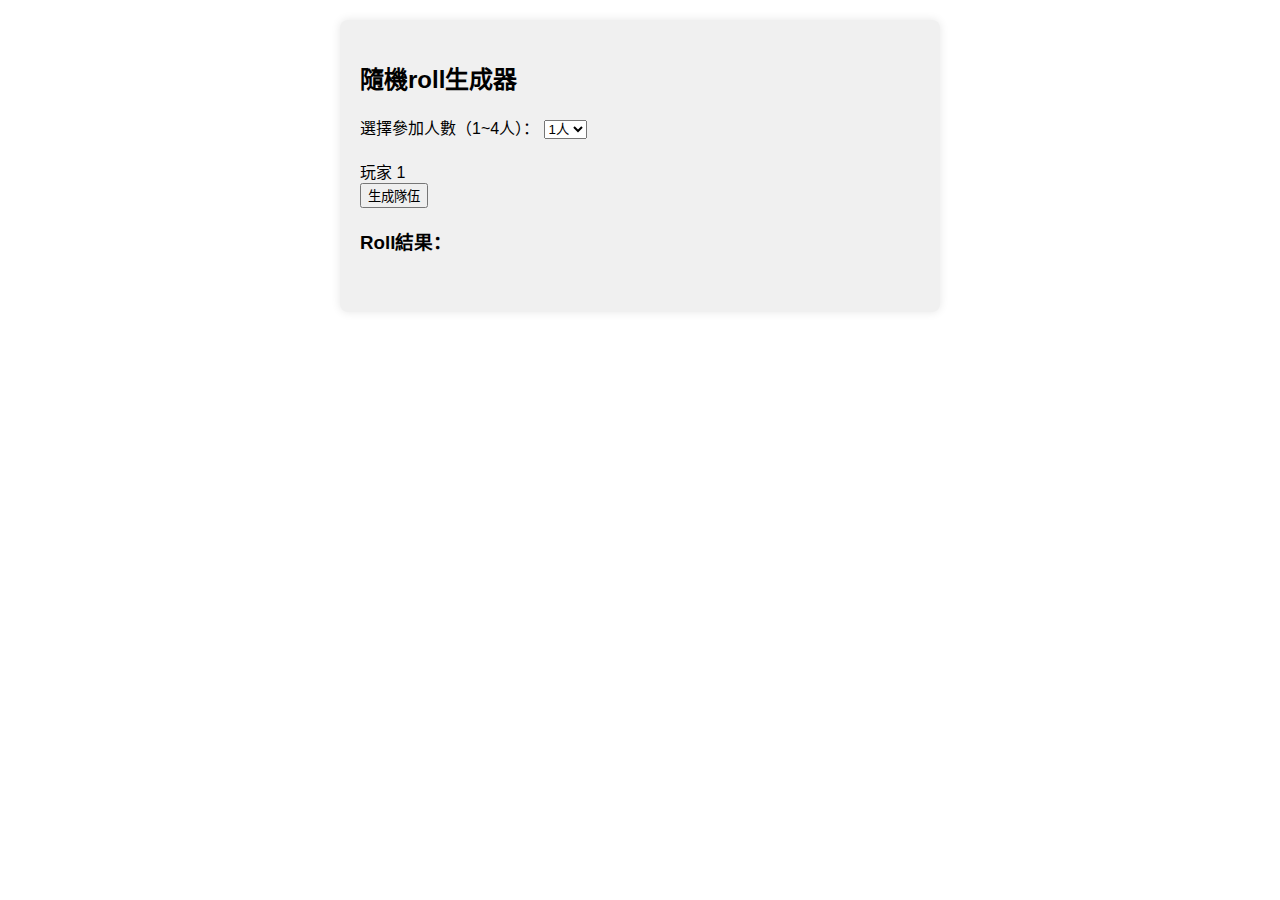
==== index.html @ 423799f7 "更新內部顯示" ====
<!DOCTYPE html>
<html lang="zh-CN">
<head>
    <meta charset="UTF-8">
    <title>隨機roll生成器</title>
    <style>
        body {
            font-family: Arial, sans-serif;
            max-width: 600px;
            margin: 0 auto;
            padding: 20px;
        }
        .container {
            background-color: #f0f0f0;
            padding: 20px;
            border-radius: 8px;
            box-shadow: 0 0 10px rgba(0,0,0,0.1);
        }
        .players-section, .results-section {
            margin-bottom: 20px;
        }
        table {
            width: 100%;
            border-collapse: collapse;
        }
        th, td {
            padding: 8px;
            text-align: left;
            border-bottom: 1px solid #ddd;
        }
    </style>
</head>
<body>
    <div class="container">
        <h2>隨機roll生成器</h2>

        <div class="players-section" id="playerCounts">
            <label for="playerCount" >選擇參加人數（1~4人）：</label>
            <select id="playerCount" onchange="updatePlayers()">
                <option value="1">1人</option>
                <option value="2">2人</option>
                <option value="3">3人</option>
                <option value="4">4人</option>
            </select>
        </div>

        <form id="selectionForm" onsubmit="return handleSubmit(event)">
            <!-- 表單欄位會動態生成 -->
            <div id="playerInputs"></div>
            <button type="submit">生成隊伍</button>
        </form>

        <div class="results-section">
            <h3>Roll結果：</h3>
            <table id="resultsTable">
                <!-- 結果會動態添加到此表格中 -->
            </table>
        </div>
    </div>

    <script>
        // 武器列表
        const weapons = ["大劍", "雙刀", "片手劍", "太刀", "大槌", "長槍", "銃槍", "斬擊斧", "充能斧", "狩獵笛", "操蟲棍", "輕弩", "重弩", "弓"];

        // 魔物列表
        const monsters = ['纏蛙', '炎尾龍', '刺花蜘蛛', '桃毛獸王', '沙海龍', '闢兽', '波衣龍', '沼噴龍', '煌雷龍', '影蜘蛛', '風鋏龍', '赫猿獸', '獄焰鱆', '護闢獸', '護火龍', '凍峰龍', '兇爪龍', '暗器鱆', '護鎖刃龍', '白熾龍', '怪鳥', '刺花蜘蛛', '狩猎犬'];

        // 人數選擇改變時更新表單
        function updatePlayers() {
            const playerCount = parseInt(document.getElementById('playerCount').value);
            const inputsContainer = document.getElementById('playerInputs');
            inputsContainer.innerHTML = '';

            for (let i = 1; i <= playerCount; i++) {
                const input = document.createElement('div');
                input.id = `player${i}`
                const player = document.createTextNode(`玩家 ${i}`);
                input.appendChild(player)
                inputsContainer.appendChild(input);
            }
        }

        // 表單提交處理
        function handleSubmit(event) {
            event.preventDefault();

            const playerCount = parseInt(document.getElementById('playerCount').value);
            const players = [];

            for (let i = 1; i <= playerCount; i++) {
                const playerName = document.getElementById(`player${i}`).value;

                players.push(playerName);
            }

            // 生成結果
            const results = generateResults(players);

            // 顯示結果
            displayResults(results);

            // 隱藏表單
            document.getElementById('selectionForm').style.display = 'none';
            document.getElementById("playerCounts").hidden = true;

            return false;
        }

        // 生成隨機武器和魔物
        function generateResults(players) {
            const results = [];

            players.forEach((player, index) => {
                const weaponIndex = Math.floor(Math.random() * weapons.length);
                const monsterIndex = Math.floor(Math.random() * monsters.length);

                results.push({
                    player: `玩家 ${index + 1}`,
                    weapon: weapons[weaponIndex],
                });
            });

            // 加上魔物
            const monsterResult = {
                monster: monsters[Math.floor(Math.random() * monsters.length)]
            };

            return [...results, monsterResult];
        }

        function reappear(event) {
            document.getElementById('selectionForm').style.display = 'block';
            document.getElementById("playerCounts").hidden = false;
            document.getElementById('resultsTable').innerHTML = '';
        }

        // 顯示結果到表格中
        function displayResults(results) {
            const tableBody = document.getElementById('resultsTable');
            tableBody.innerHTML = '';

            results.forEach(item => {
                if ('monster' in item) {
                    const row = document.createElement('tr');
                    row.innerHTML = `
                        <td colspan="2">狩獵目標: ${item.monster}</td>
                    `;
                    tableBody.appendChild(row);
                } else {
                    const row = document.createElement('tr');
                    row.innerHTML = `
                        <td>${item.player}</td>
                        <td>武器：${item.weapon}</td>
                    `;
                    tableBody.appendChild(row);
                }
            });
            const regen = document.createElement('tr');
            regen.innerHTML = "<input type='button' value='重新生成' onclick='reappear()'></input>";
            tableBody.appendChild(regen)
        }

        // 初始載入時更新表單
        updatePlayers();
    </script>
</body>
</html>
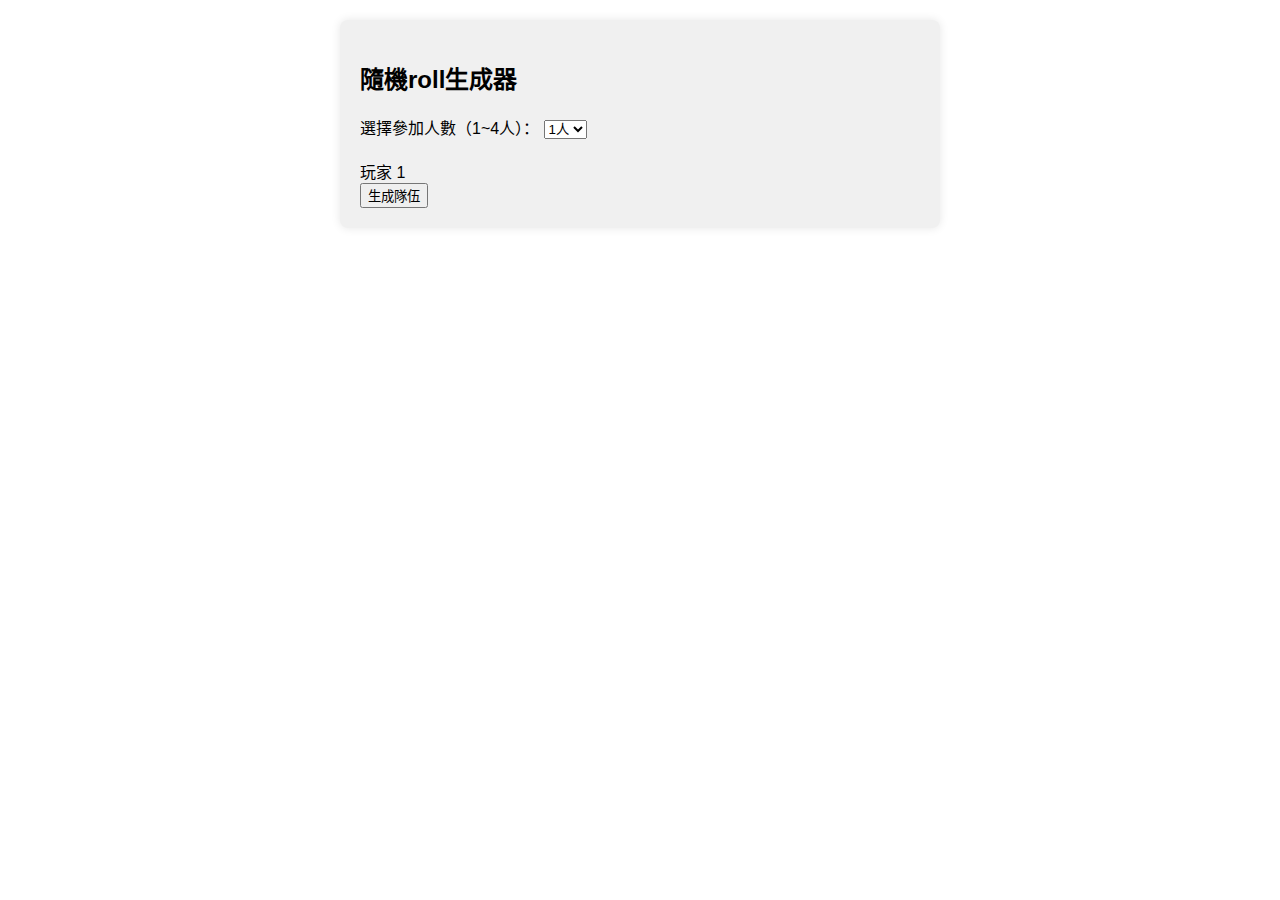
==== commit c4045289: "增加重選功能與更改人數功能" ====
--- a/index.html
+++ b/index.html
@@ -50,7 +50,7 @@
             <button type="submit">生成隊伍</button>
         </form>
 
-        <div class="results-section">
+        <div id="results-sections" class="results-section">
             <h3>Roll結果：</h3>
             <table id="resultsTable">
                 <!-- 結果會動態添加到此表格中 -->
@@ -63,14 +63,14 @@
         const weapons = ["大劍", "雙刀", "片手劍", "太刀", "大槌", "長槍", "銃槍", "斬擊斧", "充能斧", "狩獵笛", "操蟲棍", "輕弩", "重弩", "弓"];
 
         // 魔物列表
-        const monsters = ['纏蛙', '炎尾龍', '刺花蜘蛛', '桃毛獸王', '沙海龍', '闢兽', '波衣龍', '沼噴龍', '煌雷龍', '影蜘蛛', '風鋏龍', '赫猿獸', '獄焰鱆', '護闢獸', '護火龍', '凍峰龍', '兇爪龍', '暗器鱆', '護鎖刃龍', '白熾龍', '怪鳥', '刺花蜘蛛', '狩猎犬'];
+        const monsters = ['纏蛙', '炎尾龍', '刺花蜘蛛', '桃毛獸王', '沙海龍', '闢獸', '波衣龍', '沼噴龍', '煌雷龍', '影蜘蛛', '風鋏龍', '赫猿獸', '獄焰鱆', '護闢獸', '護火龍', '凍峰龍', '兇爪龍', '暗器鱆', '護鎖刃龍', '白熾龍', '怪鳥', '毒怪鳥', '雌火龍', '護雷顎龍', '火龍', '鎧龍', '雪獅子王', '黑蝕龍', '鎖刃龍','泡狐龍'];
 
         // 人數選擇改變時更新表單
         function updatePlayers() {
             const playerCount = parseInt(document.getElementById('playerCount').value);
             const inputsContainer = document.getElementById('playerInputs');
             inputsContainer.innerHTML = '';
-
+            document.getElementById('results-sections').style.display = 'none';
             for (let i = 1; i <= playerCount; i++) {
                 const input = document.createElement('div');
                 input.id = `player${i}`
@@ -83,7 +83,7 @@
         // 表單提交處理
         function handleSubmit(event) {
             event.preventDefault();
-
+            document.getElementById('results-sections').style.display = 'block'
             const playerCount = parseInt(document.getElementById('playerCount').value);
             const players = [];
 
@@ -130,6 +130,7 @@
 
         function reappear(event) {
             document.getElementById('selectionForm').style.display = 'block';
+            document.getElementById('results-sections').style.display = 'none'
             document.getElementById("playerCounts").hidden = false;
             document.getElementById('resultsTable').innerHTML = '';
         }
@@ -156,7 +157,11 @@
                 }
             });
             const regen = document.createElement('tr');
-            regen.innerHTML = "<input type='button' value='重新生成' onclick='reappear()'></input>";
+            regen.innerHTML = `
+                    <td colspan='2'><input type='button' value='新的任務' onclick='handleSubmit(event)'></input></td>
+                    <td colspan='2'><input type='button' value='重選人數' onclick='reappear()'></input></td>
+                    `;
+
             tableBody.appendChild(regen)
         }
 
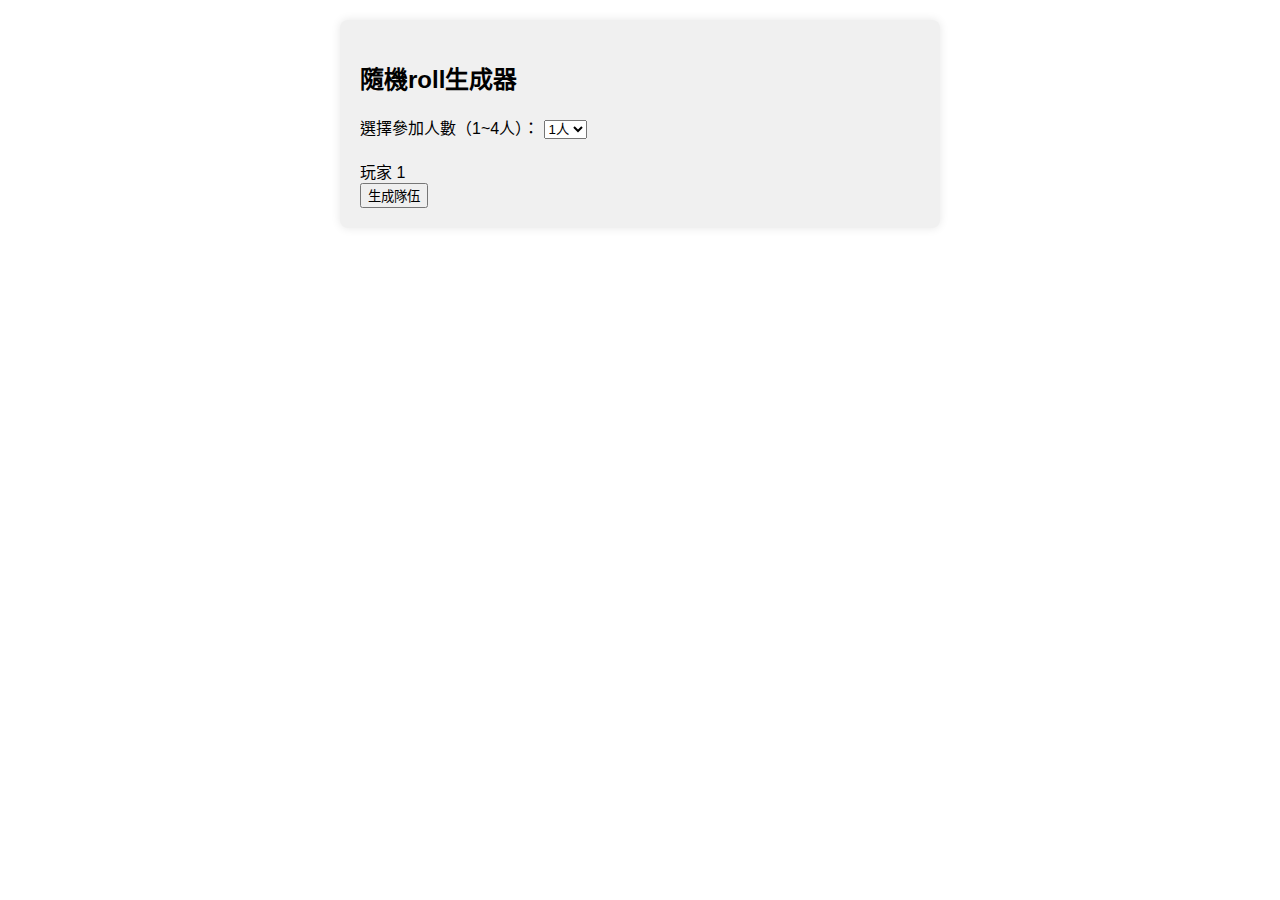
==== commit 5eac3b50: "修改index.html的語系" ====
--- a/index.html
+++ b/index.html
@@ -1,5 +1,5 @@
 <!DOCTYPE html>
-<html lang="zh-CN">
+<html lang="zh-TW">
 <head>
     <meta charset="UTF-8">
     <title>隨機roll生成器</title>
@@ -169,4 +169,4 @@
         updatePlayers();
     </script>
 </body>
-</html>+</html>
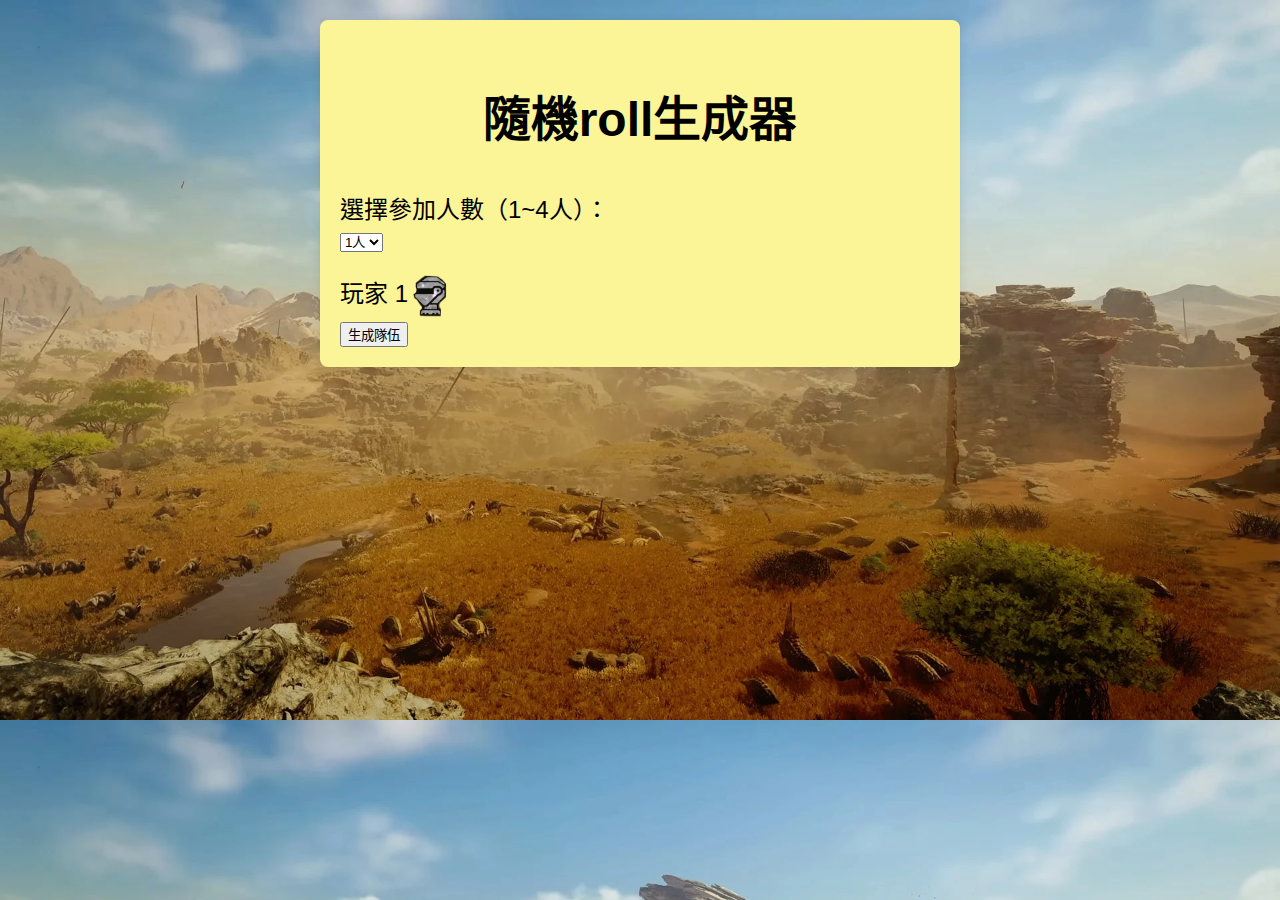
==== commit 517ef77f: "將css樣式抽出來 新增一些圖片" ====
--- a/index.html
+++ b/index.html
@@ -3,39 +3,15 @@
 <head>
     <meta charset="UTF-8">
     <title>隨機roll生成器</title>
-    <style>
-        body {
-            font-family: Arial, sans-serif;
-            max-width: 600px;
-            margin: 0 auto;
-            padding: 20px;
-        }
-        .container {
-            background-color: #f0f0f0;
-            padding: 20px;
-            border-radius: 8px;
-            box-shadow: 0 0 10px rgba(0,0,0,0.1);
-        }
-        .players-section, .results-section {
-            margin-bottom: 20px;
-        }
-        table {
-            width: 100%;
-            border-collapse: collapse;
-        }
-        th, td {
-            padding: 8px;
-            text-align: left;
-            border-bottom: 1px solid #ddd;
-        }
-    </style>
+    <link href="styles/style.css" rel="stylesheet" type="text/css"/>
+    <meta name="viewport" content="width=device-width, initial-scale=1.0">
 </head>
 <body>
     <div class="container">
         <h2>隨機roll生成器</h2>
 
         <div class="players-section" id="playerCounts">
-            <label for="playerCount" >選擇參加人數（1~4人）：</label>
+            <label for="playerCount" >選擇參加人數（1~4人）：</label></br>
             <select id="playerCount" onchange="updatePlayers()">
                 <option value="1">1人</option>
                 <option value="2">2人</option>
@@ -76,6 +52,10 @@
                 input.id = `player${i}`
                 const player = document.createTextNode(`玩家 ${i}`);
                 input.appendChild(player)
+                var img = document.createElement('img')
+                img.setAttribute("src", 'styles/pics/head_armor_icons.webp');
+                img.className = 'human'
+                input.appendChild(img);
                 inputsContainer.appendChild(input);
             }
         }
@@ -89,7 +69,6 @@
 
             for (let i = 1; i <= playerCount; i++) {
                 const playerName = document.getElementById(`player${i}`).value;
-
                 players.push(playerName);
             }
 
@@ -158,8 +137,8 @@
             });
             const regen = document.createElement('tr');
             regen.innerHTML = `
-                    <td colspan='2'><input type='button' value='新的任務' onclick='handleSubmit(event)'></input></td>
-                    <td colspan='2'><input type='button' value='重選人數' onclick='reappear()'></input></td>
+                    <td><input type='button' value='新的任務' onclick='handleSubmit(event)'></input></td>
+                    <td><input type='button' value='重選人數' onclick='reappear()'></input></td>
                     `;
 
             tableBody.appendChild(regen)
@@ -169,4 +148,4 @@
         updatePlayers();
     </script>
 </body>
-</html>
+</html>--- a/styles/style.css
+++ b/styles/style.css
@@ -0,0 +1,60 @@
+body {
+    font-family: Arial, sans-serif;
+    background-color: rgba(255, 255, 255, 0.6);
+    background-blend-mode: multiply;
+    background-image: url('pics/background.webp');
+    background-size: cover;
+    margin: 0 auto;
+    padding: 20px;
+}
+h2 {
+    font-size: 2em;
+    text-align: center;
+}
+@media screen and (width<400px){
+    h2 {
+        font-size: 1.6em;
+        text-align: center;
+    }
+}
+.container {
+    margin: auto;
+    max-width: 600px;
+    font-size: 1.5em;
+    background-color: #fcf598;
+    padding: 20px;
+    border-radius: 8px;
+    box-shadow: 0 0 10px rgba(0,0,0,0.1);
+}
+.players-section, .results-section {
+
+    margin-bottom: 20px;
+}
+
+table {
+    width: 100%;
+    border-collapse: collapse;
+}
+
+th, td {
+    padding: 8px;
+    text-align: left;
+    border-bottom: 1px solid #7c7c7c;
+}
+
+.human {
+    vertical-align: middle;
+    aspect-ratio: 1/1;
+}
+#player1 {
+    vertical-align: middle;
+}
+#player2 {
+    vertical-align: middle;
+}
+#player3 {
+    vertical-align: middle;
+}
+#player4 {
+    vertical-align: middle;
+}